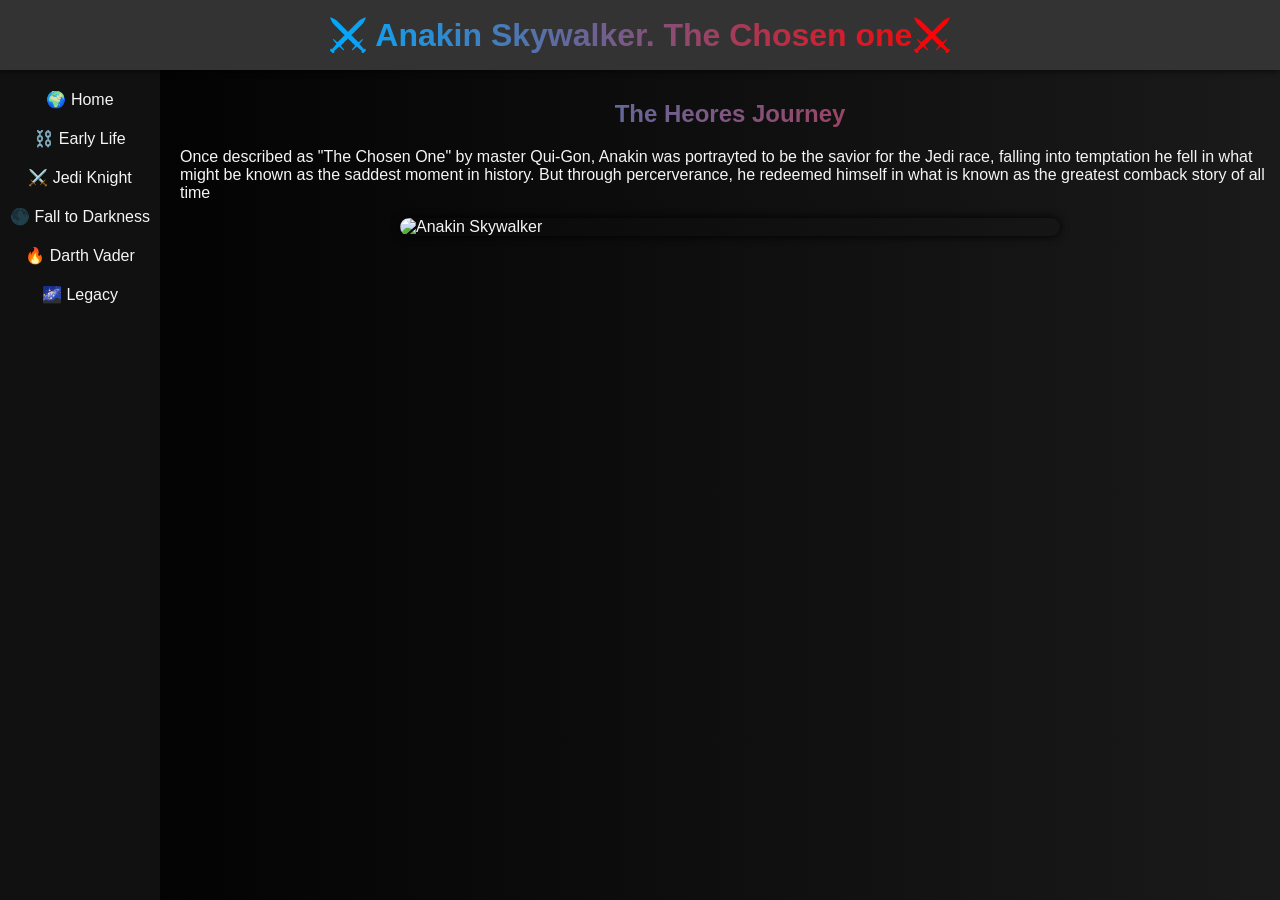
==== index.html @ 41261dca "Add files via upload" ====
<!DOCTYPE html>
<html lang="en">
<head>
  <meta charset="UTF-8" />
  <title>Anakin Skywalker | Home</title>
    <link rel="icon" type="image/png" href="favicon.png">
  <link rel="stylesheet" href="style.css" />
  <link rel="icon" href="favicon.ico" type="image/x-icon" />
</head>
<body>
  <header>
    <h1>⚔️ Anakin Skywalker. The Chosen one⚔️</h1>
  </header>

  <div class="sidebar">
    <a href="index.html">🌍 Home</a>
    <a href="early-life.html">⛓️ Early Life</a>
    <a href="jedi-knight.html">⚔️ Jedi Knight</a>
    <a href="fall-to-darkness.html">🌑 Fall to Darkness</a>
    <a href="darth-vader.html">🔥 Darth Vader</a>
    <a href="legacy.html">🌌 Legacy</a>
  </div>

  <main>
    <h2>The Heores Journey</h2>
    <p>Once described as "The Chosen One" by master Qui-Gon, Anakin was portrayted to be the savior for the Jedi race, falling into temptation he fell in what might be known as the saddest moment in history. But through percerverance, he redeemed himself in what is known as the greatest comback story of all time</p>
    <img src="https://wallpaperaccess.com/full/1581329.jpg" alt="Anakin Skywalker" />
  </main>
</body>
</html>
---- style.css ----
/* General page setup */
body {
  margin: 0;
  font-family: 'Trebuchet MS', sans-serif;
  background: linear-gradient(to right, #000000, #1a1a1a);
  color: #f5f5f5;
  padding-left: 180px;
  padding-top: 80px;
}
header {
  position: fixed;
  top: 0;
  left: 0;
  width: 100%;              /* makes the bar span across the whole screen */
  height: 70px;
  background-color: #333;   /* gray bar */
  color: white;
  display: flex;
  justify-content: center;  /* centers title horizontally */
  align-items: center;      /* centers title vertically */
  z-index: 1000;
  box-shadow: 0 2px 5px rgba(0, 0, 0, 0.5);
}


/* Sidebar */
.sidebar {
  position: fixed;
  top: 60px;
  left: 0;
  width: 160px;
  height: 100%;
  background-color: #111;
  display: flex;
  flex-direction: column;
  align-items: center;
  padding-top: 20px;
  z-index: 9;
}

/* Navigation links */
.sidebar a {
  color: #f5f5f5;
  text-decoration: none;
  margin: 10px 0;
  font-size: 16px;
  display: flex;
  align-items: center;
  gap: 6px;
}

.sidebar a:hover {
  color: #00aaff;
}

/* Headings and content */
h1, h2 {
  background: linear-gradient(to right, #00aaff, #ff0000);
  -webkit-background-clip: text;
  -webkit-text-fill-color: transparent;
  text-align: center;
}

}

p {
  text-align: justify;
  line-height: 1.6;
  margin: 20px;
}

/* Images */
img {
  display: block;
  margin: 10px auto;
  border-radius: 10px;
  width: 60%;
  box-shadow: 0 0 10px black;
}

/* Table */
table {
  margin: 20px auto;
  border-collapse: collapse;
  width: 70%;
}

th, td {
  border: 1px solid #00aaff;
  padding: 10px;
  text-align: center;
}

th {
  background-color: #333;
  color: #00aaff;
}

/* Lists */
ul {
  margin: 20px;
  list-style-type: square;
}

/* Video */
video, iframe {
  display: block;
  margin: 20px auto;
  border: 2px solid #00aaff;
  border-radius: 10px;
}

/* Favicon */
:root {
  scroll-behavior: smooth;
}
/* General video style */
iframe {
  display: block;
  margin: 20px auto;
  border: 3px solid #00aaff;
  border-radius: 12px;
  box-shadow: 0 0 20px rgba(255, 0, 0, 0.5);
}

/* YouTube Shorts — vertical (9:16) */
.shorts-video {
  width: 30vw;
  max-width: 400px;
  aspect-ratio: 9 / 16;
  height: auto;
}

/* Normal YouTube video — widescreen (16:9) */
.widescreen-video {
  width: 80vw;
  max-width: 800px;
  aspect-ratio: 16 / 9;
  height: auto;
}
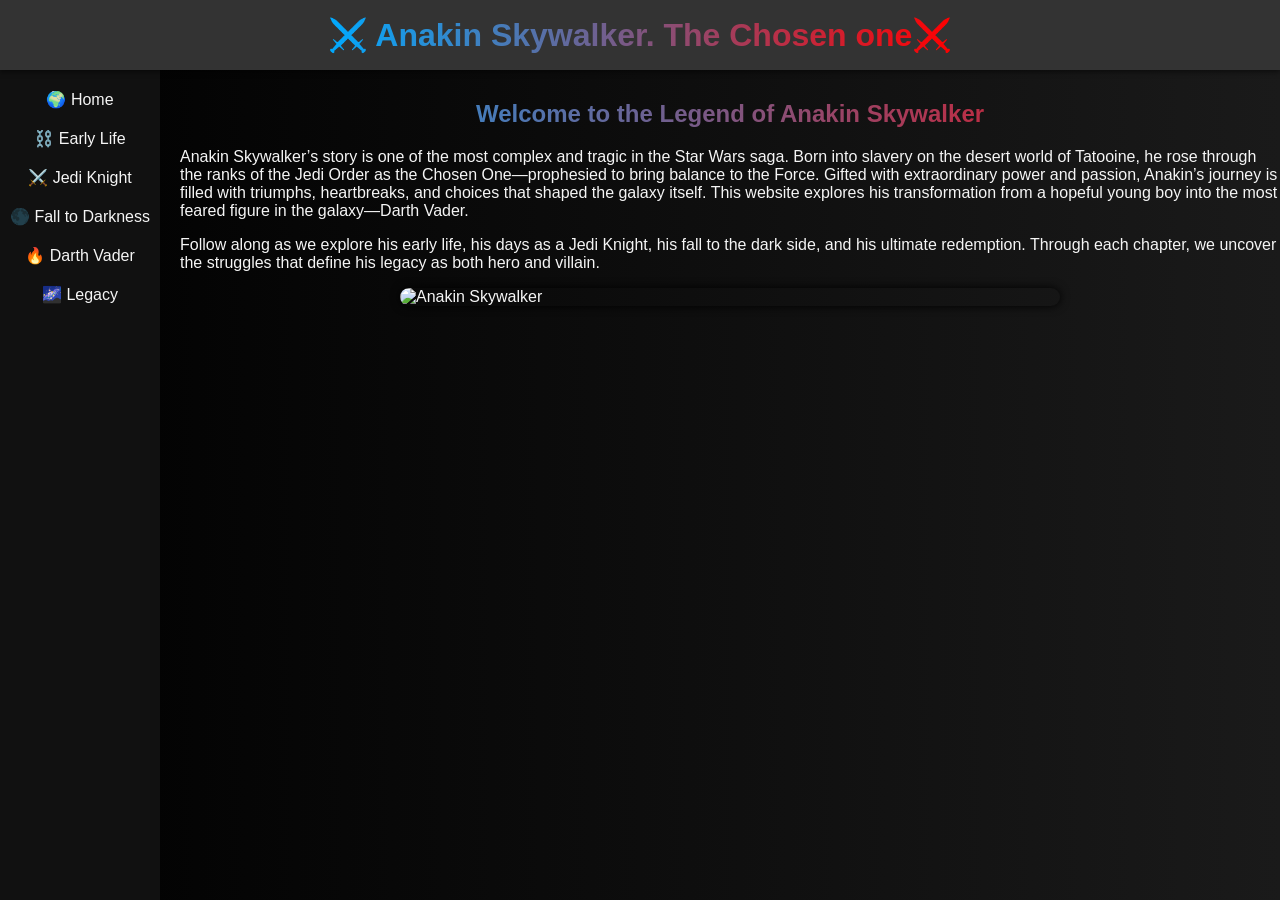
==== commit 484bb89c: "Update index.html" ====
--- a/index.html
+++ b/index.html
@@ -3,7 +3,7 @@
 <head>
   <meta charset="UTF-8" />
   <title>Anakin Skywalker | Home</title>
-    <link rel="icon" type="image/png" href="favicon.png">
+  <link rel="icon" type="image/jpeg" href="favicon.jpg">
   <link rel="stylesheet" href="style.css" />
   <link rel="icon" href="favicon.ico" type="image/x-icon" />
 </head>
@@ -22,9 +22,21 @@
   </div>
 
   <main>
-    <h2>The Heores Journey</h2>
-    <p>Once described as "The Chosen One" by master Qui-Gon, Anakin was portrayted to be the savior for the Jedi race, falling into temptation he fell in what might be known as the saddest moment in history. But through percerverance, he redeemed himself in what is known as the greatest comback story of all time</p>
+    <h2>Welcome to the Legend of Anakin Skywalker</h2>
+<p>
+Anakin Skywalker’s story is one of the most complex and tragic in the Star Wars saga. 
+Born into slavery on the desert world of Tatooine, he rose through the ranks of the Jedi Order as the Chosen One—prophesied to bring balance to the Force. 
+Gifted with extraordinary power and passion, Anakin’s journey is filled with triumphs, heartbreaks, and choices that shaped the galaxy itself. 
+This website explores his transformation from a hopeful young boy into the most feared figure in the galaxy—Darth Vader.
+</p>
+<p>
+Follow along as we explore his early life, his days as a Jedi Knight, his fall to the dark side, and his ultimate redemption. 
+Through each chapter, we uncover the struggles that define his legacy as both hero and villain.
+</p>
+
     <img src="https://wallpaperaccess.com/full/1581329.jpg" alt="Anakin Skywalker" />
   </main>
 </body>
 </html>
+
+
--- a/style.css
+++ b/style.css
@@ -1,4 +1,4 @@
-/* General page setup */
+
 body {
   margin: 0;
   font-family: 'Trebuchet MS', sans-serif;
@@ -11,19 +11,18 @@
   position: fixed;
   top: 0;
   left: 0;
-  width: 100%;              /* makes the bar span across the whole screen */
+  width: 100%;
   height: 70px;
-  background-color: #333;   /* gray bar */
+  background-color: #333;  
   color: white;
   display: flex;
-  justify-content: center;  /* centers title horizontally */
-  align-items: center;      /* centers title vertically */
+  justify-content: center; 
+  align-items: center;      
   z-index: 1000;
   box-shadow: 0 2px 5px rgba(0, 0, 0, 0.5);
 }
 
 
-/* Sidebar */
 .sidebar {
   position: fixed;
   top: 60px;
@@ -38,7 +37,7 @@
   z-index: 9;
 }
 
-/* Navigation links */
+
 .sidebar a {
   color: #f5f5f5;
   text-decoration: none;
@@ -53,7 +52,7 @@
   color: #00aaff;
 }
 
-/* Headings and content */
+
 h1, h2 {
   background: linear-gradient(to right, #00aaff, #ff0000);
   -webkit-background-clip: text;
@@ -64,12 +63,15 @@
 }
 
 p {
-  text-align: justify;
-  line-height: 1.6;
-  margin: 20px;
+  text-align: center;
+  max-width: 800px;
+  margin: 0 auto 20px auto;
+  line-height: 1.8;
+  font-size: 18px;
 }
 
-/* Images */
+
+
 img {
   display: block;
   margin: 10px auto;
@@ -78,7 +80,7 @@
   box-shadow: 0 0 10px black;
 }
 
-/* Table */
+
 table {
   margin: 20px auto;
   border-collapse: collapse;
@@ -96,13 +98,13 @@
   color: #00aaff;
 }
 
-/* Lists */
+
 ul {
   margin: 20px;
   list-style-type: square;
 }
 
-/* Video */
+
 video, iframe {
   display: block;
   margin: 20px auto;
@@ -110,11 +112,11 @@
   border-radius: 10px;
 }
 
-/* Favicon */
+
 :root {
   scroll-behavior: smooth;
 }
-/* General video style */
+
 iframe {
   display: block;
   margin: 20px auto;
@@ -123,7 +125,7 @@
   box-shadow: 0 0 20px rgba(255, 0, 0, 0.5);
 }
 
-/* YouTube Shorts — vertical (9:16) */
+
 .shorts-video {
   width: 30vw;
   max-width: 400px;
@@ -131,10 +133,11 @@
   height: auto;
 }
 
-/* Normal YouTube video — widescreen (16:9) */
+
 .widescreen-video {
   width: 80vw;
   max-width: 800px;
   aspect-ratio: 16 / 9;
   height: auto;
 }
+
